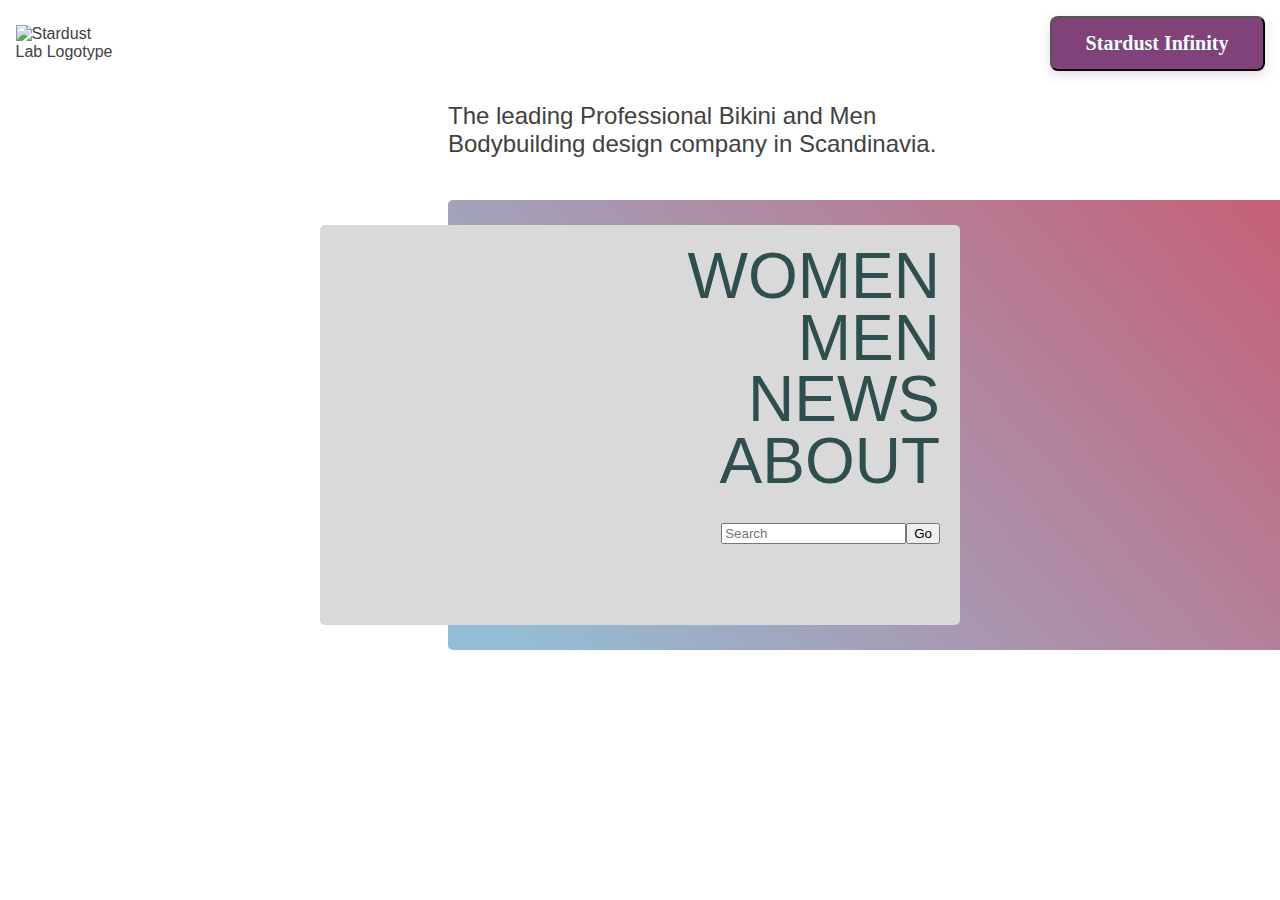
==== website/index.html @ 176f2111 "Created navigation and searchfield" ====
<!DOCTYPE html>
<html lang="en">
<head>
    <meta charset="UTF-8">
    <meta http-equiv="X-UA-Compatible" content="IE=edge">
    <meta name="viewport" content="width=device-width, initial-scale=1.0">
    <title>Stardust Lab - Home</title>
    <meta name="robots" content="noindex, nofollow">
    <link href="styles.css" rel="stylesheet" type="text/css" media="all">
    <link rel="stylesheet" href="https://use.typekit.net/iyg0jir.css">
</head>
<body>
    <header>
        <h1>
            Stardust Lab - Homepage
        </h1>
        <img class="logobig" src="../assets/logo_egl.svg" alt="Stardust Lab Logotype">
        <button class="infinitybuttoncorner">Stardust Infinity</button>
    </header>
    <main>
        <div id="introduction">
            <p>
                The leading Professional Bikini and Men <br>Bodybuilding design company in Scandinavia.
            </p>
        </div>
        <div id="fr01">
            <div id="frnav">
                <nav id="homenav">
                    <ul>
                        <li><a href="#">WOMEN</a></li>
                        <li><a href="#">MEN</a></li>
                        <li><a href="#">NEWS</a></li>
                        <li><a href="#">ABOUT</a></li>
                        <li id="searchboxcontainer">
                            <input type="search" name="searchbox" id="searchbox" placeholder="Search">
                            <button for="searchbox">Go</label>
                        </li>
                    </ul>      
                </nav>
            </div>
        </div>
    </main>
</body>
</html>
---- website/styles.css ----
body {
    font-family: 'futura-pt', sans-serif;
    color: rgb(65, 65, 65);
}

header {
    display: flex;
    align-items: center;
    background-color: rgba(255, 255, 255, 0.75);
    padding: 7.5px;
}

h1 {
    display: none;
}

.logobig {
    width: 100px;
}

.infinitybuttoncorner {
    margin-left: auto;
    width: 215px;
    height: 55px;
    background: #804279;
    box-shadow: 0px 4px 12px rgba(128, 66, 121, 0.2);
    border-radius: 8px;
    color: azure;
    font-family: inter;
    font-size: 1.25rem;
    font-weight: 600;
    justify-content: center;
}

#introduction {
    display: block;
    position: absolute;
    left: 35%;
    /* font-weight: 600; */
    font-size: 1.5rem;
    z-index: 1;
}

#fr01 {
    position: absolute;
    width: 100%;
    height: 450px;
    left: 35%;
    top: 200px;
    background: linear-gradient(48.31deg, #94BDD5 4.43%, #D5425A 95.5%);
    border-radius: 5px;
}

#frnav {
    position: relative;
    width: 50%;
    height: 400px;
    left: -10%;
    top: 25px;
    background: #D9D9D9;
    border-radius: 5px;
}

#homenav {
    height: 100%;
    display: flex;
}

#homenav ul {
    /* height: 100%; */
    display: flex;
    flex: auto;
    flex-direction: column;
    margin-top: 20px;
    margin-right: 20px;
    margin-bottom: 50px;
}

#homenav ul li {
    display: flex;
    flex: auto;
    align-items: center;
    justify-content: flex-end;
    font-size:4rem;
    line-height: 0;
}

nav ul {
    list-style: none;
    font-family: anton, Impact, Haettenschweiler, 'Arial Narrow Bold', sans-serif;
    padding-left: 0;
}

nav ul li a {
    color: darkslategrey;
    text-decoration: none;
}
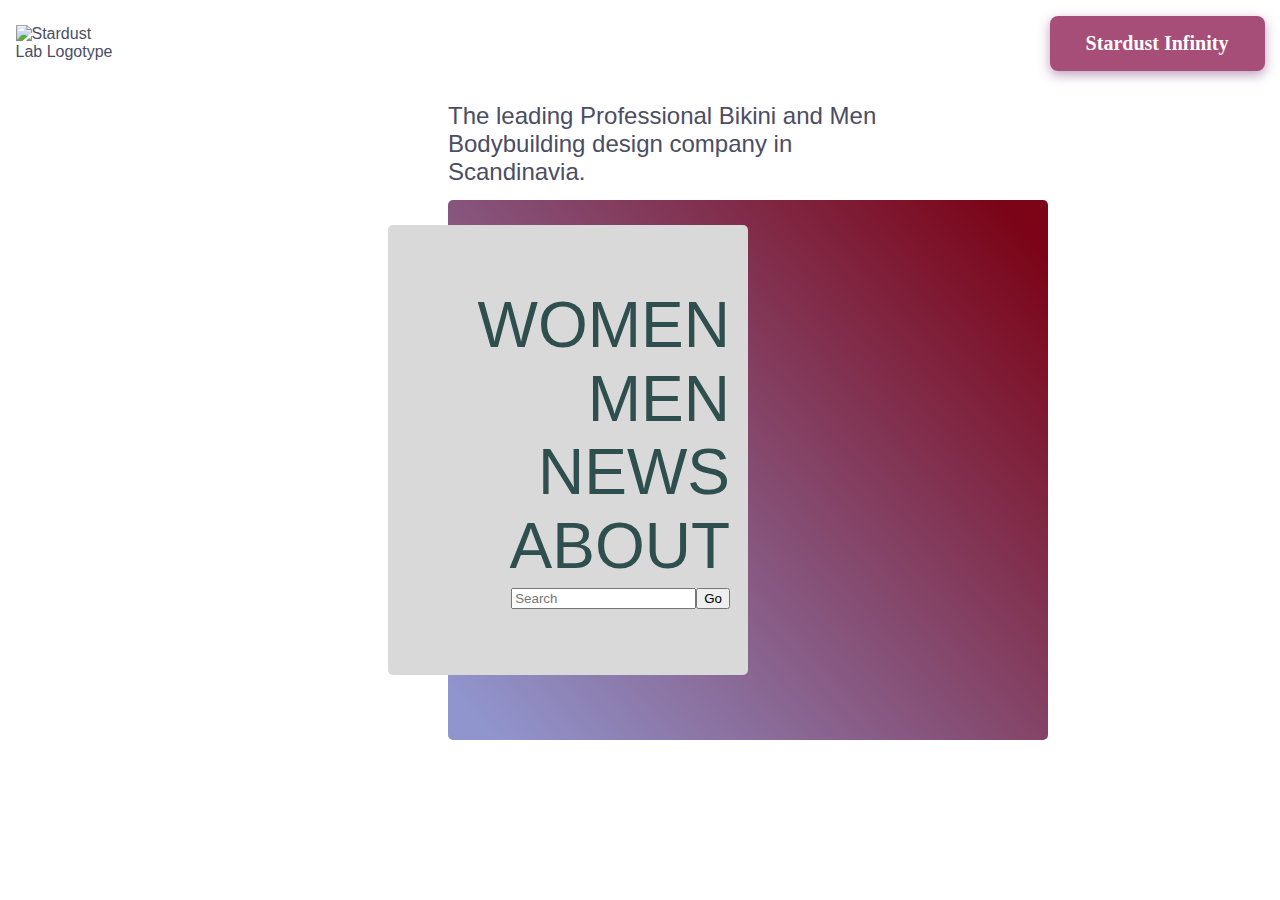
==== commit 18085eb0: "created css variables" ====
--- a/website/index.html
+++ b/website/index.html
@@ -20,7 +20,7 @@
     <main>
         <div id="introduction">
             <p>
-                The leading Professional Bikini and Men <br>Bodybuilding design company in Scandinavia.
+                The leading Professional Bikini and Men Bodybuilding design company in Scandinavia.
             </p>
         </div>
         <div id="fr01">
--- a/website/styles.css
+++ b/website/styles.css
@@ -1,6 +1,23 @@
+:root {
+    /* COLORS */
+    --magenta: #401a29;
+    --carmine: #7b0417;
+    --lilla: #a64e78;
+    --slate: #4b4d64;
+    --darkslate: #000421;
+    --redvelvet: #a60612;
+    --pink: #d84863;
+    --cotton: #9095cd;
+    --aqua: #318c7b;
+    --beige: #c5997c;
+    /* FONTS */
+    --anton: anton, Impact, Haettenschweiler, 'Arial Narrow Bold', sans-serif;
+    --futura: 'futura-pt', 'Century Gothic', 'CenturyGothic', 'AppleGothic', sans-serif;
+}
+
 body {
-    font-family: 'futura-pt', sans-serif;
-    color: rgb(65, 65, 65);
+    font-family: var(--futura);
+    color: var(--slate);
 }
 
 header {
@@ -22,14 +39,19 @@
     margin-left: auto;
     width: 215px;
     height: 55px;
-    background: #804279;
-    box-shadow: 0px 4px 12px rgba(128, 66, 121, 0.2);
+    background: var(--lilla);
+    box-shadow: 0px 4px 12px rgba(128, 66, 121, 0.5);
     border-radius: 8px;
-    color: azure;
+    border: 0;
+    color: white;
     font-family: inter;
     font-size: 1.25rem;
     font-weight: 600;
     justify-content: center;
+}
+
+.infinitybuttoncorner :hover {
+    cursor:pointer;
 }
 
 #introduction {
@@ -39,31 +61,38 @@
     /* font-weight: 600; */
     font-size: 1.5rem;
     z-index: 1;
+    max-width: 450px;
 }
 
 #fr01 {
     position: absolute;
     width: 100%;
-    height: 450px;
+    max-width: 600px;
+    height: 60vh;
     left: 35%;
     top: 200px;
-    background: linear-gradient(48.31deg, #94BDD5 4.43%, #D5425A 95.5%);
+    background: linear-gradient(48.31deg, var(--cotton) 4.43%, var(--carmine) 95.5%);
     border-radius: 5px;
 }
 
 #frnav {
     position: relative;
-    width: 50%;
-    height: 400px;
+    width: 60%;
+    max-width: 400px;
+    height: 50vh;
     left: -10%;
     top: 25px;
     background: #D9D9D9;
     border-radius: 5px;
+    display: flex;
 }
 
 #homenav {
-    height: 100%;
+    width: 100%;
+    height: 80%;
+    min-height: 300px;
     display: flex;
+    align-self: center;
 }
 
 #homenav ul {
@@ -71,9 +100,9 @@
     display: flex;
     flex: auto;
     flex-direction: column;
-    margin-top: 20px;
-    margin-right: 20px;
-    margin-bottom: 50px;
+    margin-top: 5%;
+    margin-right: 5%;
+    margin-left: 10px;
 }
 
 #homenav ul li {
@@ -82,12 +111,24 @@
     align-items: center;
     justify-content: flex-end;
     font-size:4rem;
-    line-height: 0;
+    line-height:1em;
+}
+
+#homenav ul li:not(#searchboxcontainer) :hover {
+    color: var(--darkslate);
+    transition: .2s;
+    font-size: 4.1rem;
+}
+
+#homenav ul li:not(#searchboxcontainer) :active {
+    color: #441921;
+    transition: .1s;
+    font-size: 3.5rem;
 }
 
 nav ul {
     list-style: none;
-    font-family: anton, Impact, Haettenschweiler, 'Arial Narrow Bold', sans-serif;
+    font-family: var(--anton);
     padding-left: 0;
 }
 
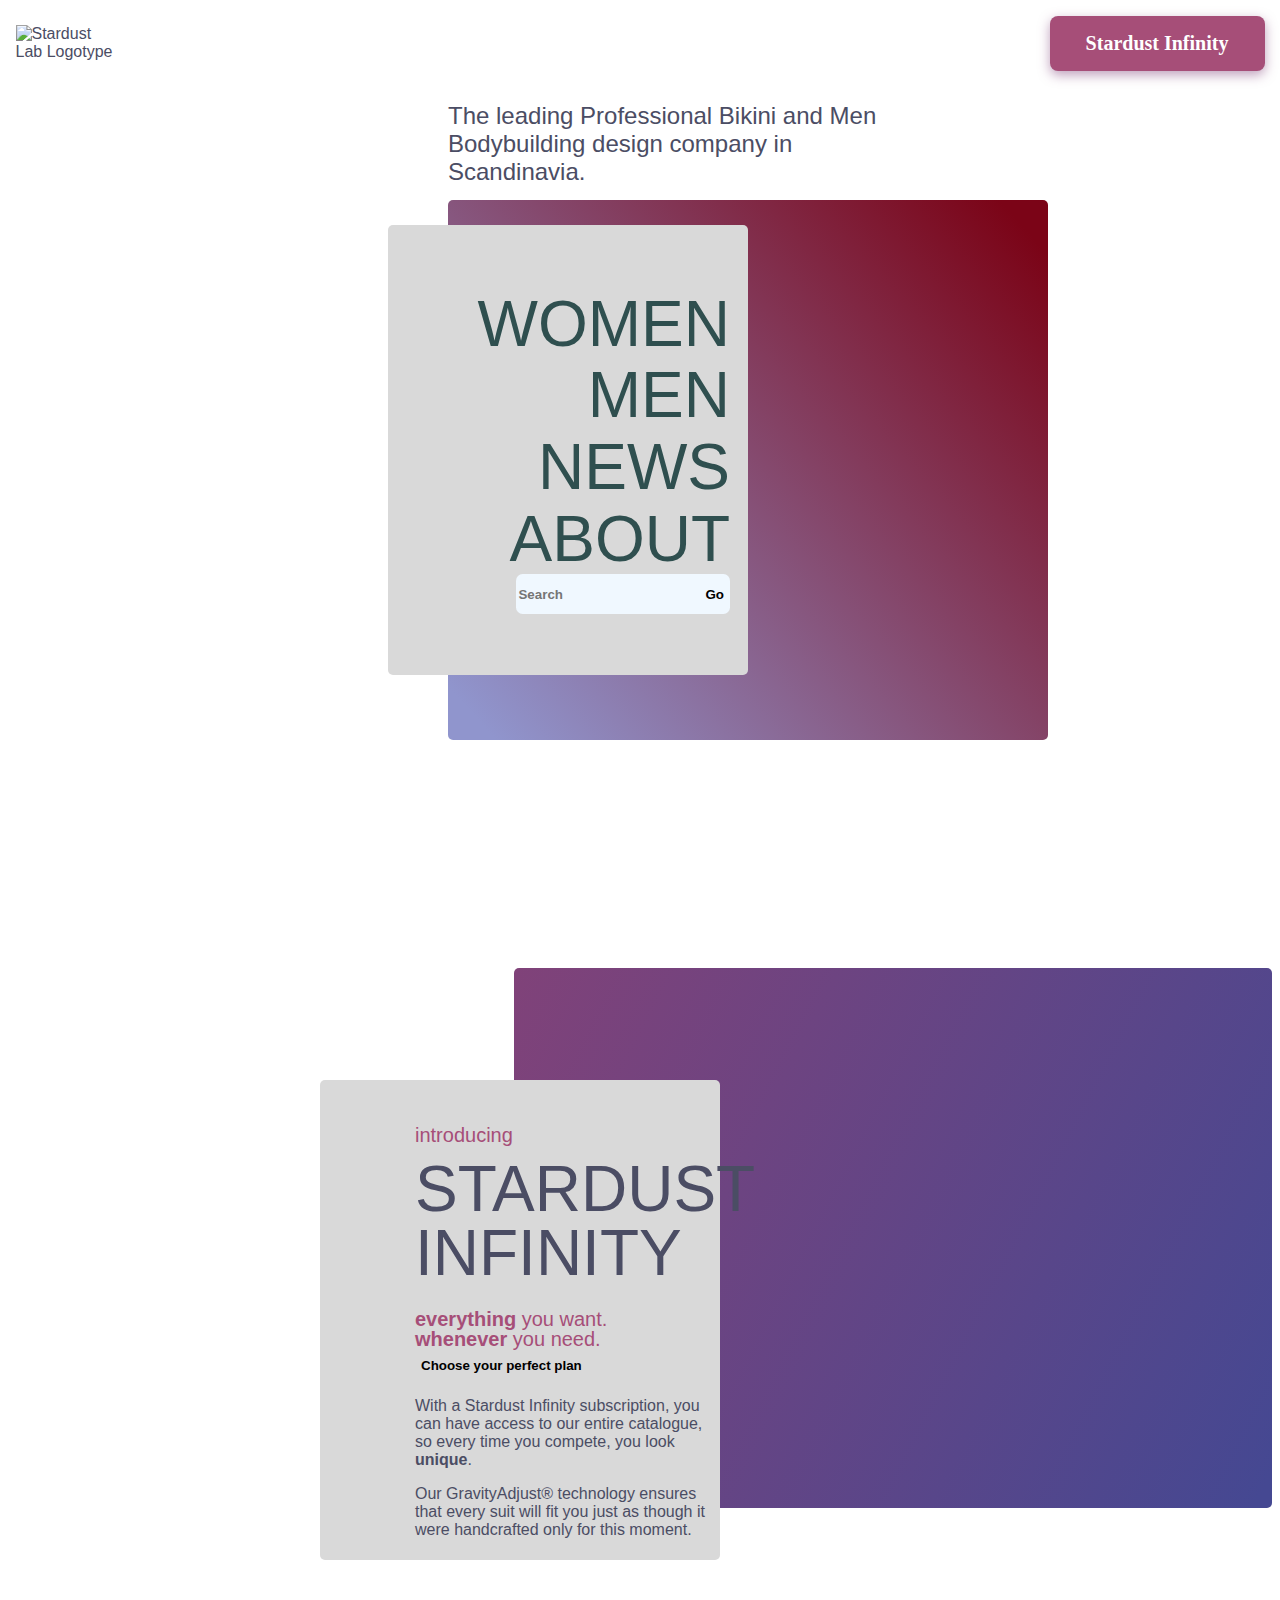
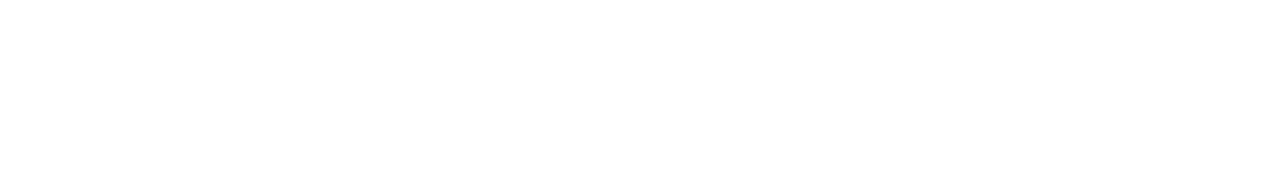
==== commit 76bc01da: "Improvements on Frame02 display" ====
--- a/website/index.html
+++ b/website/index.html
@@ -18,27 +18,57 @@
         <button class="infinitybuttoncorner">Stardust Infinity</button>
     </header>
     <main>
-        <div id="introduction">
-            <p>
-                The leading Professional Bikini and Men Bodybuilding design company in Scandinavia.
-            </p>
-        </div>
-        <div id="fr01">
-            <div id="frnav">
-                <nav id="homenav">
-                    <ul>
-                        <li><a href="#">WOMEN</a></li>
-                        <li><a href="#">MEN</a></li>
-                        <li><a href="#">NEWS</a></li>
-                        <li><a href="#">ABOUT</a></li>
-                        <li id="searchboxcontainer">
-                            <input type="search" name="searchbox" id="searchbox" placeholder="Search">
-                            <button for="searchbox">Go</label>
-                        </li>
-                    </ul>      
-                </nav>
+        <section id="frame01">
+            <div id="introduction">
+                <p>
+                    The leading Professional Bikini and Men Bodybuilding design company in Scandinavia.
+                </p>
             </div>
-        </div>
+            <div id="screen01">
+                <div id="screen02">
+                    <nav id="homenav">
+                        <ul>
+                            <li><a href="#">WOMEN</a></li>
+                            <li><a href="#">MEN</a></li>
+                            <li><a href="#">NEWS</a></li>
+                            <li><a href="#">ABOUT</a></li>
+                            <li id="searchboxcontainer">
+                                <input type="search" name="searchbox" id="searchbox" placeholder="Search">
+                                <button for="searchbox">Go</label>
+                            </li>
+                        </ul>      
+                    </nav>
+                </div>
+            </div>
+        </section>
+        <section id="frame02">
+            <div id="screen03"></div>
+            <div id="screen04">
+                <div id="textscreen04">
+                    <div class="subtitle">
+                        introducing
+                    </div>
+                    <div class="sdicaps">
+                        STARDUST<br>INFINITY
+                    </div>
+                    <p class="subtitle">
+                        <em>everything</em> you want.
+                    </p>
+                    <p class="subtitle">
+                        <em>whenever</em> you need. 
+                    </p>
+                    <button class="mediuminfinitybutton">Choose your perfect plan</button>
+                    <div>
+                        <p>
+                            With a Stardust Infinity subscription, you can have access to our entire catalogue, so every time you compete, you look <b>unique</b>. 
+                        </p>
+                        <p>
+                            Our GravityAdjust® technology ensures that every suit will fit you just as though it were handcrafted only for this moment.
+                        </p>
+                    </div>
+                </div>
+            </div>
+        </section>
     </main>
 </body>
 </html>--- a/website/styles.css
+++ b/website/styles.css
@@ -18,6 +18,7 @@
 body {
     font-family: var(--futura);
     color: var(--slate);
+    overflow-x: clip;
 }
 
 header {
@@ -29,6 +30,10 @@
 
 h1 {
     display: none;
+}
+
+button {
+    cursor: pointer;
 }
 
 .logobig {
@@ -54,6 +59,15 @@
     cursor:pointer;
 }
 
+main {
+    display: flex;
+    flex-direction: column;
+}
+
+#frame01 {
+    height: calc(100vh - 100px);
+}
+
 #introduction {
     display: block;
     position: absolute;
@@ -64,7 +78,7 @@
     max-width: 450px;
 }
 
-#fr01 {
+#screen01 {
     position: absolute;
     width: 100%;
     max-width: 600px;
@@ -72,10 +86,9 @@
     left: 35%;
     top: 200px;
     background: linear-gradient(48.31deg, var(--cotton) 4.43%, var(--carmine) 95.5%);
-    border-radius: 5px;
-}
-
-#frnav {
+}
+
+#screen02 {
     position: relative;
     width: 60%;
     max-width: 400px;
@@ -83,7 +96,6 @@
     left: -10%;
     top: 25px;
     background: #D9D9D9;
-    border-radius: 5px;
     display: flex;
 }
 
@@ -137,3 +149,81 @@
     text-decoration: none;
 }
 
+#searchboxcontainer {
+    width: min-content;
+    align-self: flex-end;
+    background:aliceblue;
+    border-radius: 5pt;
+    transition-duration: .2s;
+}
+
+#searchboxcontainer > input,button {
+    display: block;
+    height: 2rem;
+    outline:0;
+    background: 0;
+    border: 0;
+    font-family: var(--futura);
+    font-weight: bold;
+}
+
+.subtitle {
+    color: var(--lilla);
+    font-size: 1.25rem;
+    font-weight: 400;
+    margin: 0;
+    line-height: 1em;
+}
+
+.subtitle em {
+    font-style: normal;
+    font-weight: 600;
+}
+
+.sdicaps {
+    font-family: var(--anton);
+    font-size: 4rem;
+    line-height: 1em;
+    margin-top: 0.75rem;
+    margin-bottom: 1.5rem;
+}
+
+#frame02 {
+    display: block;
+    height: 100vh;
+}
+
+#screen03 {
+    display: block;
+    position: relative;
+    top: 10%;
+    left: 40%;
+    z-index: 0;
+    height: 60%;
+    width: 60%;
+    background: linear-gradient(117.07deg, #804279 0%, #454892 98.3%);
+}
+
+#screen04 {
+    display: flex;
+    width: 400px;
+    background-color: #D9D9D9;
+    justify-content: end;
+    min-height: fit-content;
+    height: 30rem;
+    align-items: end;
+    position: absolute;
+    left: 25%;
+    top: calc(100vh + 20vh);
+}
+
+#textscreen04 {
+    display:block;
+    width: 75%;
+    min-width: 300px;
+    margin: 5px;
+}
+
+div[id^='screen'] {
+    border-radius: 5px;
+}